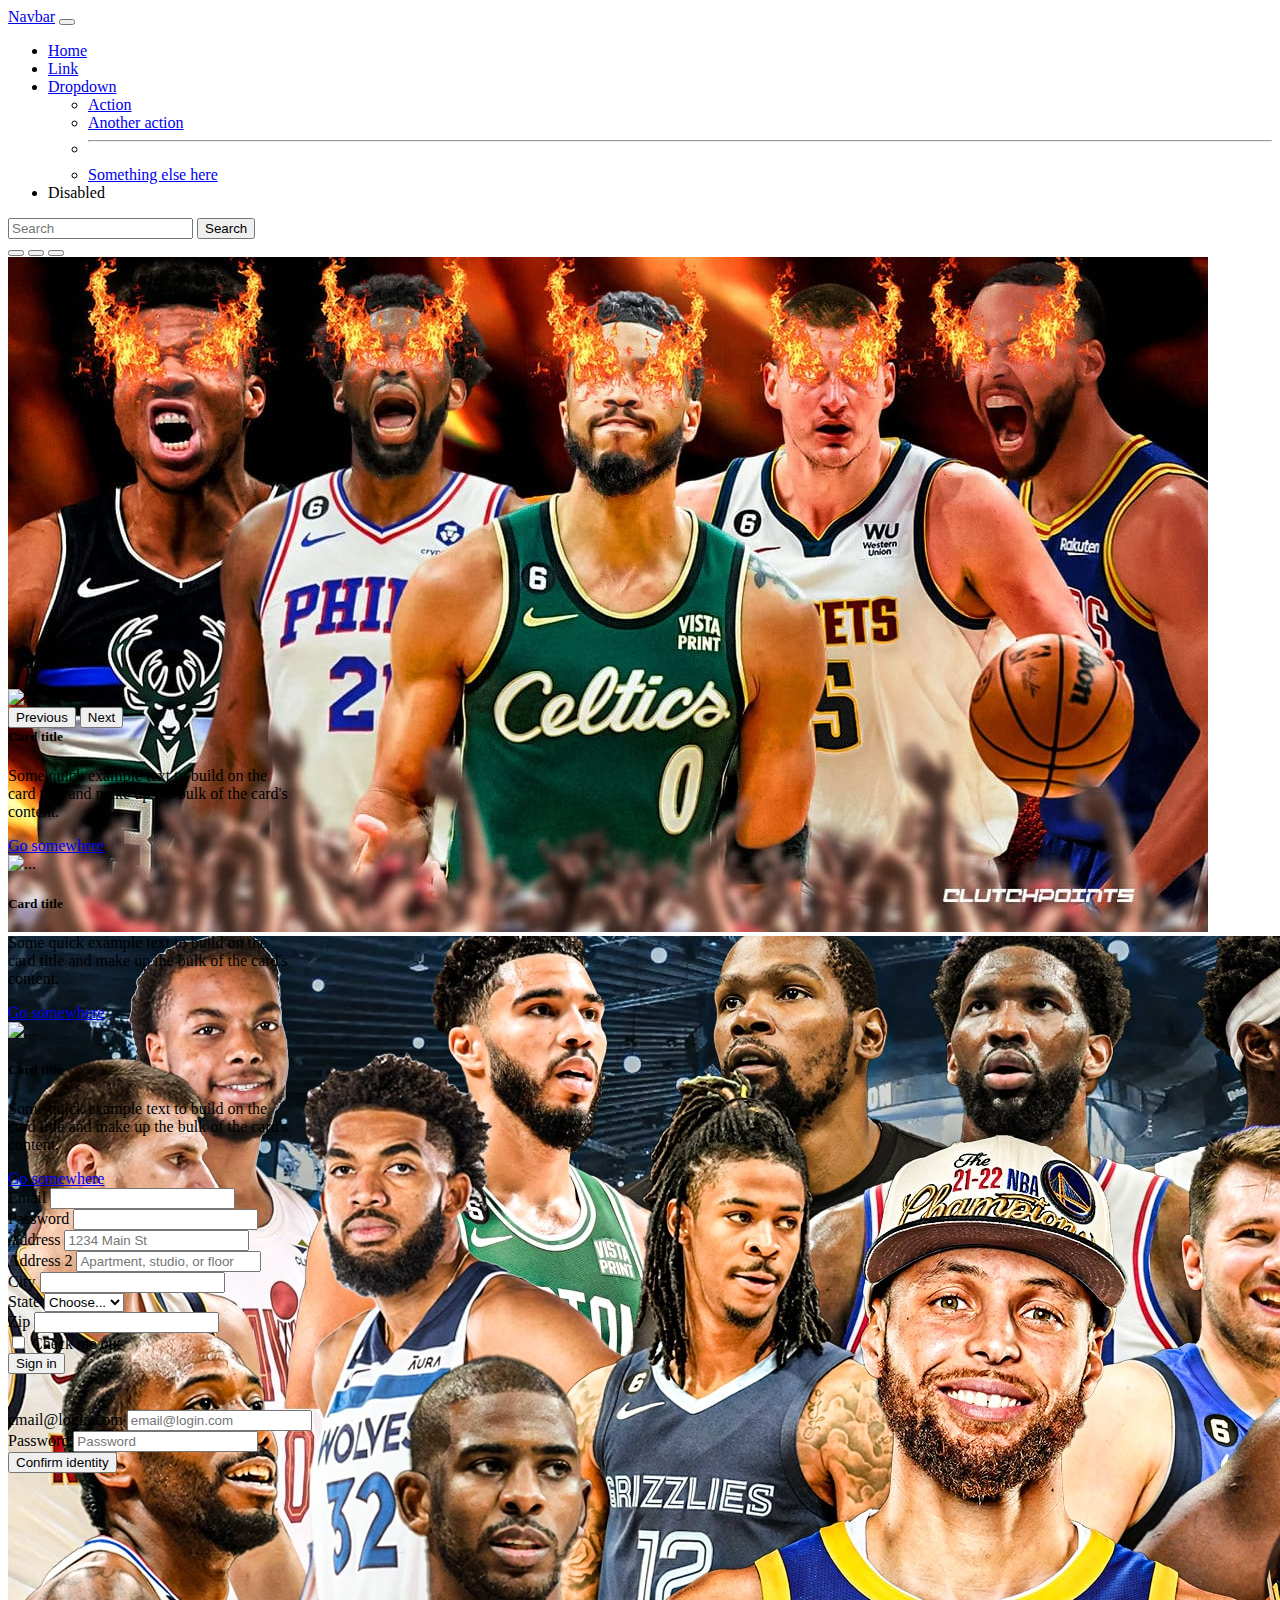
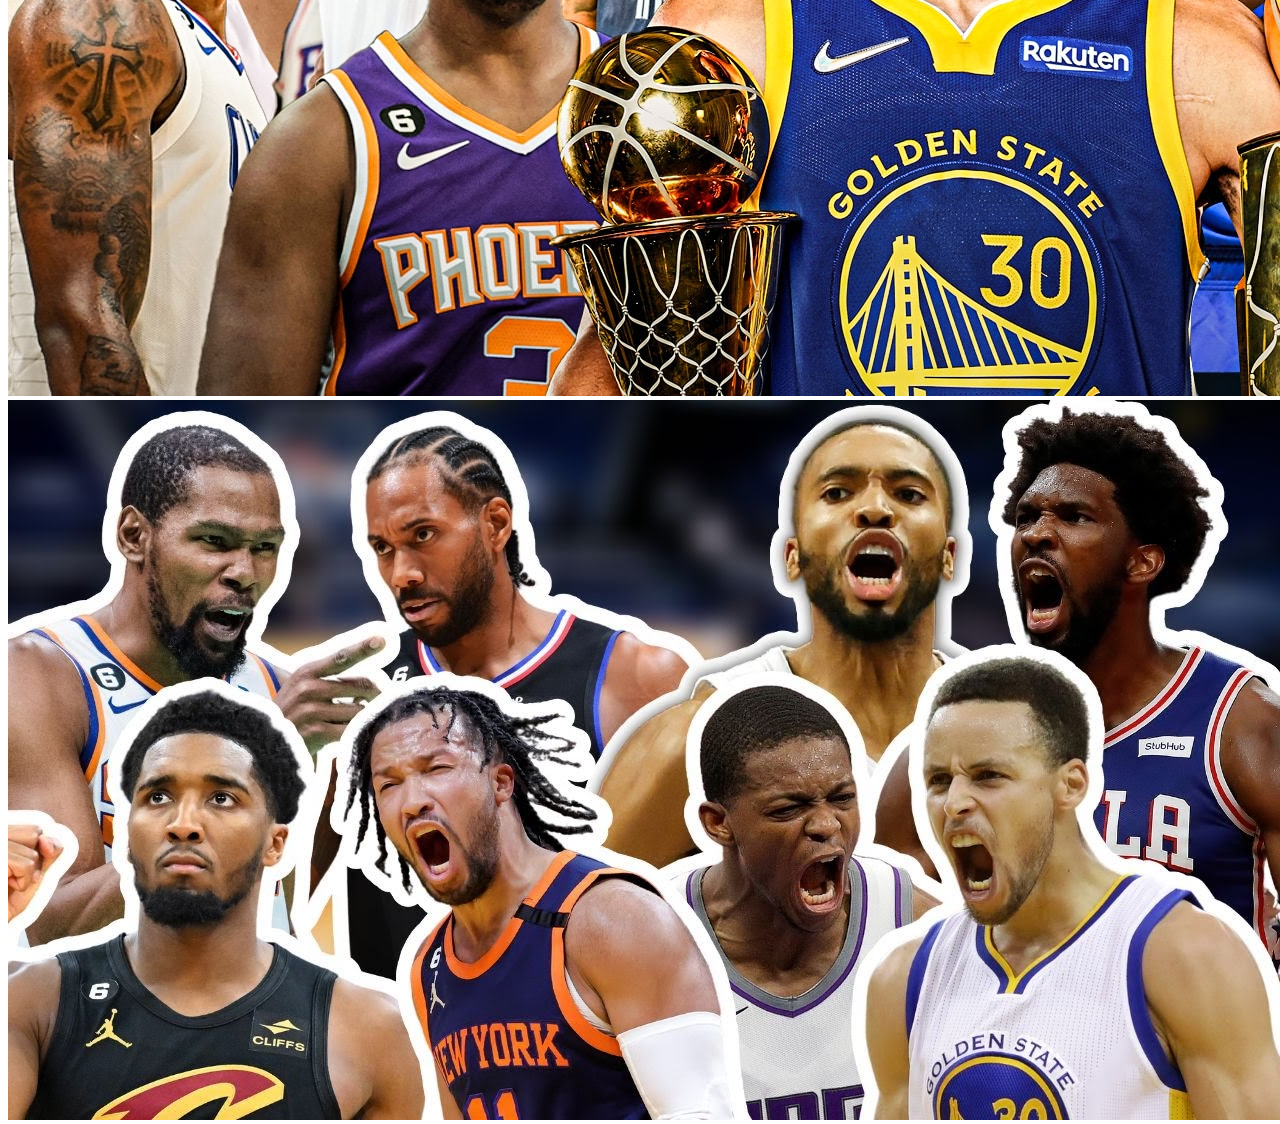
==== Bootstrap/bootstrap.html @ 5cbf296a "27/04/23" ====
<!DOCTYPE html>
<html lang="en">
<head>
    <meta charset="UTF-8">
    <meta http-equiv="X-UA-Compatible" content="IE=edge">
    <meta name="viewport" content="width=device-width, initial-scale=1.0">
    <title>Document</title>
    <link href="https://cdn.jsdelivr.net/npm/bootstrap@5.3.0-alpha3/dist/css/bootstrap.min.css" rel="stylesheet" integrity="sha384-KK94CHFLLe+nY2dmCWGMq91rCGa5gtU4mk92HdvYe+M/SXH301p5ILy+dN9+nJOZ" crossorigin="anonymous">
</head>
<body>
    <header>
        <nav class="navbar navbar-expand-lg bg-dark" data-bs-theme="dark">
            <div class="container-fluid">
              <a class="navbar-brand" href="#">Navbar</a>
              <button class="navbar-toggler" type="button" data-bs-toggle="collapse" data-bs-target="#navbarSupportedContent" aria-controls="navbarSupportedContent" aria-expanded="false" aria-label="Toggle navigation">
                <span class="navbar-toggler-icon"></span>
              </button>
              <div class="collapse navbar-collapse" id="navbarSupportedContent">
                <ul class="navbar-nav me-auto mb-2 mb-lg-0">
                  <li class="nav-item">
                    <a class="nav-link active" aria-current="page" href="#">Home</a>
                  </li>
                  <li class="nav-item">
                    <a class="nav-link" href="#">Link</a>
                  </li>
                  <li class="nav-item dropdown">
                    <a class="nav-link dropdown-toggle" href="#" role="button" data-bs-toggle="dropdown" aria-expanded="false">
                      Dropdown
                    </a>
                    <ul class="dropdown-menu">
                      <li><a class="dropdown-item" href="#">Action</a></li>
                      <li><a class="dropdown-item" href="#">Another action</a></li>
                      <li><hr class="dropdown-divider"></li>
                      <li><a class="dropdown-item" href="#">Something else here</a></li>
                    </ul>
                  </li>
                  <li class="nav-item">
                    <a class="nav-link disabled">Disabled</a>
                  </li>
                </ul>
                <form class="d-flex" role="search">
                  <input class="form-control me-2" type="search" placeholder="Search" aria-label="Search">
                  <button class="btn btn-outline-success" type="submit">Search</button>
                </form>
              </div>
            </div>
          </nav>
    </header>
    <section>
        <div class="container" >
            <div id="carouselExampleIndicators" class="carousel slide" style="height: 50vh;">
                <div class="carousel-indicators">
                  <button type="button" data-bs-target="#carouselExampleIndicators" data-bs-slide-to="0" class="active" aria-current="true" aria-label="Slide 1"></button>
                  <button type="button" data-bs-target="#carouselExampleIndicators" data-bs-slide-to="1" aria-label="Slide 2"></button>
                  <button type="button" data-bs-target="#carouselExampleIndicators" data-bs-slide-to="2" aria-label="Slide 3"></button>
                </div>
                <div class="carousel-inner" style="height: 50vh;">
                  <div class="carousel-item active">
                    <img src="nba 12.jpg" class="d-block h-100 w-100" alt="...">
                  </div>
                  <div class="carousel-item">
                    <img src="nba 123.jpeg" class="d-block h-100 w-100" alt="...">
                  </div>
                  <div class="carousel-item">
                    <img src="nba 1234.jpg" class="d-block h-100 w-100" alt="...">
                  </div>
                </div>
                <button class="carousel-control-prev" type="button" data-bs-target="#carouselExampleIndicators" data-bs-slide="prev">
                  <span class="carousel-control-prev-icon" aria-hidden="true"></span>
                  <span class="visually-hidden">Previous</span>
                </button>
                <button class="carousel-control-next" type="button" data-bs-target="#carouselExampleIndicators" data-bs-slide="next">
                  <span class="carousel-control-next-icon" aria-hidden="true"></span>
                  <span class="visually-hidden">Next</span>
                </button>
              </div>
        </div>
    </section>
    <section class="p2">
      <div class="container">
        <div class="row">
          <div class="col-4">
            <div class="card" style="width: 18rem;">
              <img src="..." class="card-img-top" alt="...">
              <div class="card-body">
                <h5 class="card-title">Card title</h5>
                <p class="card-text">Some quick example text to build on the card title and make up the bulk of the card's content.</p>
                <a href="#" class="btn btn-primary">Go somewhere</a>
              </div>
            </div>
          </div>
          <div class="col-4">
            <div class="card" style="width: 18rem;">
              <img src="..." class="card-img-top" alt="...">
              <div class="card-body">
                <h5 class="card-title">Card title</h5>
                <p class="card-text">Some quick example text to build on the card title and make up the bulk of the card's content.</p>
                <a href="#" class="btn btn-primary">Go somewhere</a>
              </div>
            </div>
          </div>
          <div class="col-4">
            <div class="card" style="width: 18rem;">
              <img src="..." class="card-img-top" alt="...">
              <div class="card-body">
                <h5 class="card-title">Card title</h5>
                <p class="card-text">Some quick example text to build on the card title and make up the bulk of the card's content.</p>
                <a href="#" class="btn btn-primary">Go somewhere</a>
              </div>
            </div>
          </div>
        </div>
      </div>
    </section>
    <div class="formulario">
      <div class="container">
        <form class="row g-3">
          <div class="col-md-6">
            <label for="inputEmail4" class="form-label">Email</label>
            <input type="email" class="form-control" id="inputEmail4">
          </div>
          <div class="col-md-6">
            <label for="inputPassword4" class="form-label">Password</label>
            <input type="password" class="form-control" id="inputPassword4">
          </div>
          <div class="col-12">
            <label for="inputAddress" class="form-label">Address</label>
            <input type="text" class="form-control" id="inputAddress" placeholder="1234 Main St">
          </div>
          <div class="col-12">
            <label for="inputAddress2" class="form-label">Address 2</label>
            <input type="text" class="form-control" id="inputAddress2" placeholder="Apartment, studio, or floor">
          </div>
          <div class="col-md-6">
            <label for="inputCity" class="form-label">City</label>
            <input type="text" class="form-control" id="inputCity">
          </div>
          <div class="col-md-4">
            <label for="inputState" class="form-label">State</label>
            <select id="inputState" class="form-select">
              <option selected>Choose...</option>
              <option>...</option>
            </select>
          </div>
          <div class="col-md-2">
            <label for="inputZip" class="form-label">Zip</label>
            <input type="text" class="form-control" id="inputZip">
          </div>
          <div class="col-12">
            <div class="form-check">
              <input class="form-check-input" type="checkbox" id="gridCheck">
              <label class="form-check-label" for="gridCheck">
                Check me out
              </label>
            </div>
          </div>
          <div class="col-12">
            <button type="submit" class="btn btn-primary">Sign in</button>
          </div>
        </form>
        <br>
        <br>
        <form class="row g-3">
            <div class="col-auto">
                <label for="inputEmail2" class="visually-hidden">email@login.com</label>
                <input type="email" class="form-control" id="inputEmail2" placeholder="email@login.com">
              </div>
            <div class="col-auto">
              <label for="inputPassword2" class="visually-hidden">Password</label>
              <input type="password" class="form-control" id="inputPassword2" placeholder="Password">
            </div>
            <div class="col-auto">
              <button type="submit" class="btn btn-primary mb-3">Confirm identity</button>
            </div>
          </form>
      </div>
    </div>

</body>
<script src="https://cdn.jsdelivr.net/npm/bootstrap@5.3.0-alpha3/dist/js/bootstrap.bundle.min.js" integrity="sha384-ENjdO4Dr2bkBIFxQpeoTz1HIcje39Wm4jDKdf19U8gI4ddQ3GYNS7NTKfAdVQSZe" crossorigin="anonymous"></script>
</html>
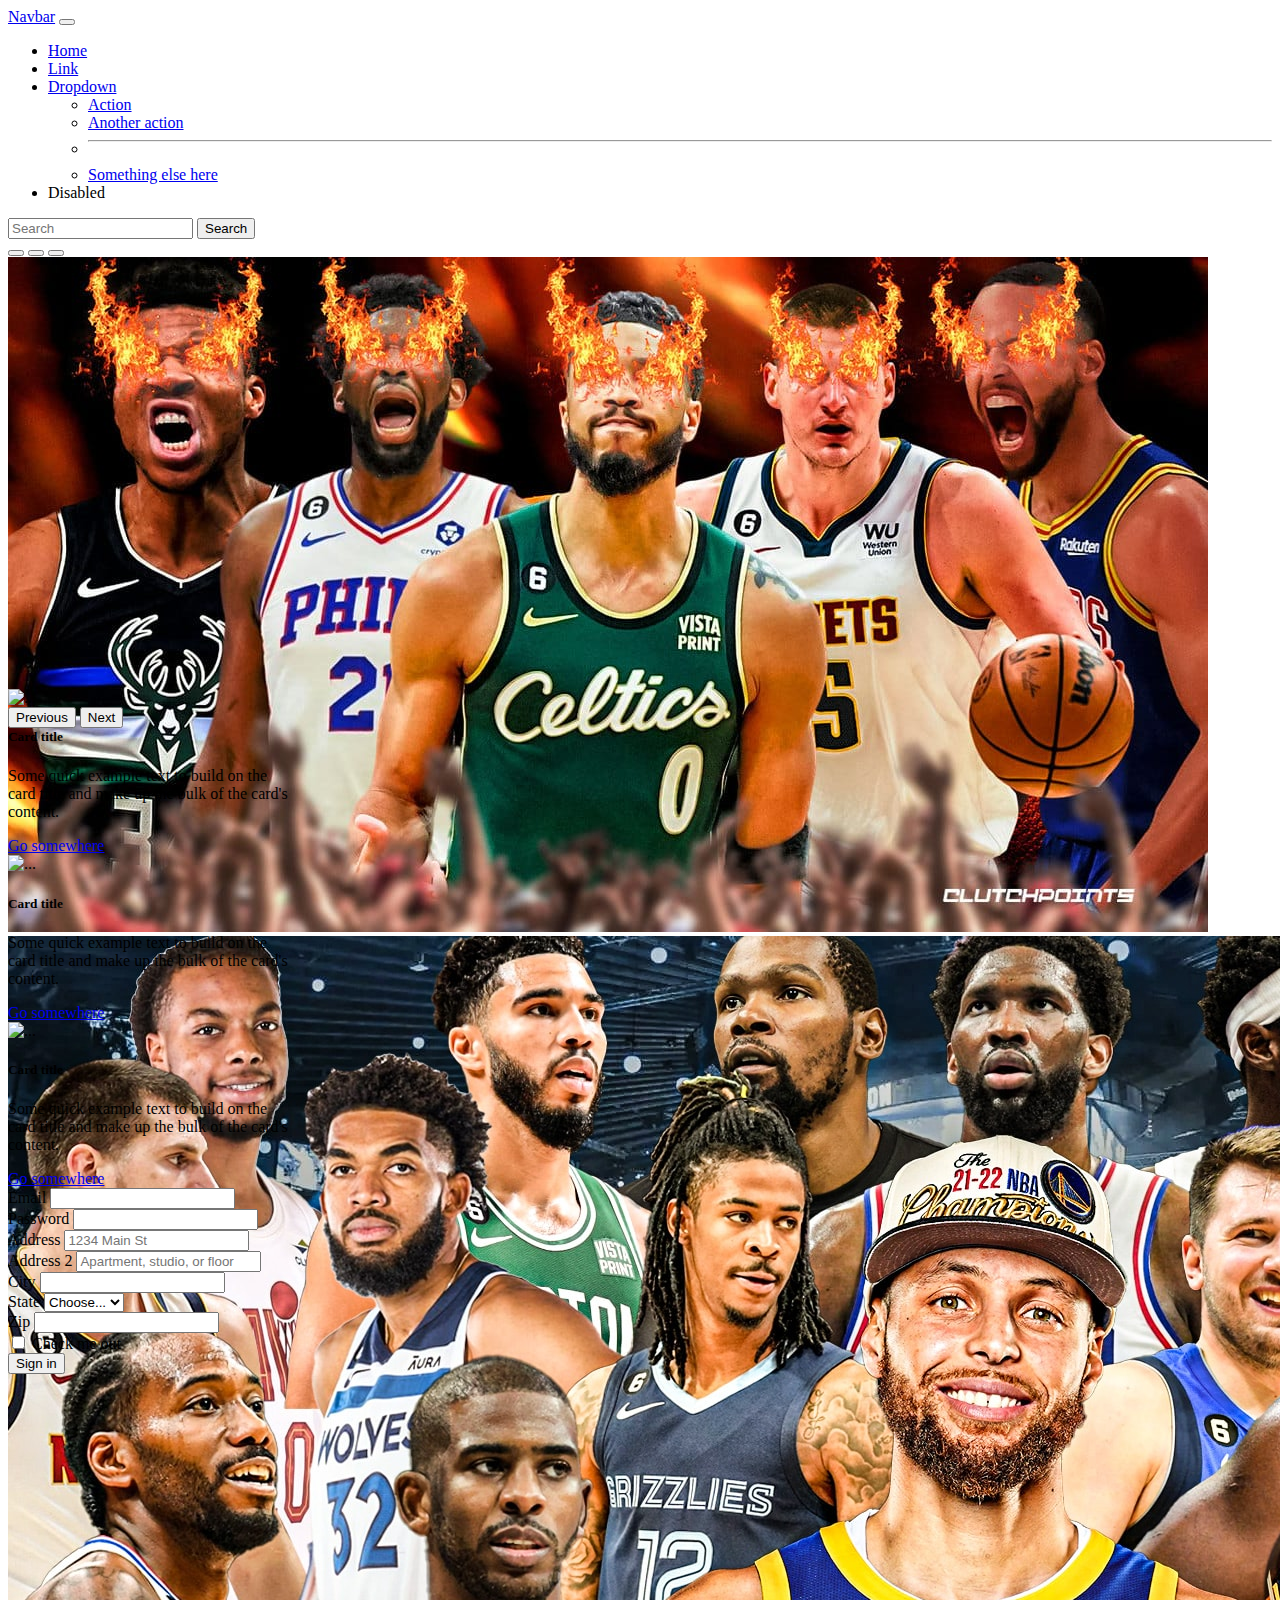
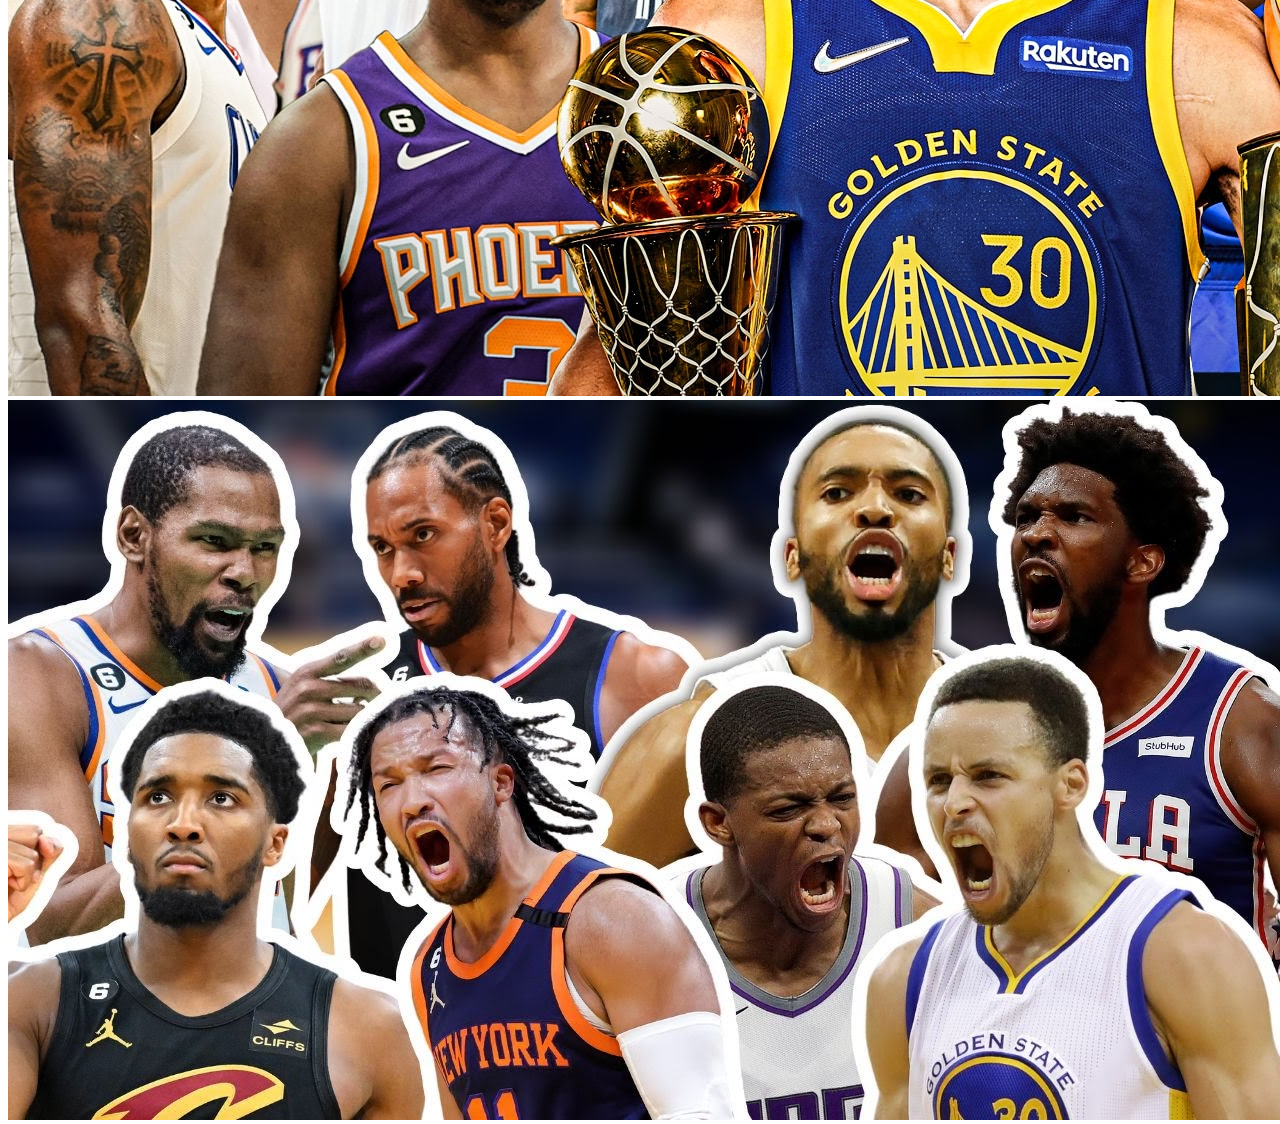
==== commit 9728a238: "bootstrap" ====
--- a/Bootstrap/bootstrap.html
+++ b/Bootstrap/bootstrap.html
@@ -11,7 +11,7 @@
     <header>
         <nav class="navbar navbar-expand-lg bg-dark" data-bs-theme="dark">
             <div class="container-fluid">
-              <a class="navbar-brand" href="#">Navbar</a>
+              <a class="navbar-brand" href="Login.html">Navbar</a>
               <button class="navbar-toggler" type="button" data-bs-toggle="collapse" data-bs-target="#navbarSupportedContent" aria-controls="navbarSupportedContent" aria-expanded="false" aria-label="Toggle navigation">
                 <span class="navbar-toggler-icon"></span>
               </button>
@@ -38,8 +38,8 @@
                     <a class="nav-link disabled">Disabled</a>
                   </li>
                 </ul>
-                <form class="d-flex" role="search">
-                  <input class="form-control me-2" type="search" placeholder="Search" aria-label="Search">
+                <form class=" d-flex" role="search">
+                  <input class="form-control me-2 bg-white" type="search" placeholder="Search" aria-label="Search">
                   <button class="btn btn-outline-success" type="submit">Search</button>
                 </form>
               </div>
@@ -160,19 +160,7 @@
         </form>
         <br>
         <br>
-        <form class="row g-3">
-            <div class="col-auto">
-                <label for="inputEmail2" class="visually-hidden">email@login.com</label>
-                <input type="email" class="form-control" id="inputEmail2" placeholder="email@login.com">
-              </div>
-            <div class="col-auto">
-              <label for="inputPassword2" class="visually-hidden">Password</label>
-              <input type="password" class="form-control" id="inputPassword2" placeholder="Password">
-            </div>
-            <div class="col-auto">
-              <button type="submit" class="btn btn-primary mb-3">Confirm identity</button>
-            </div>
-          </form>
+          
       </div>
     </div>
 
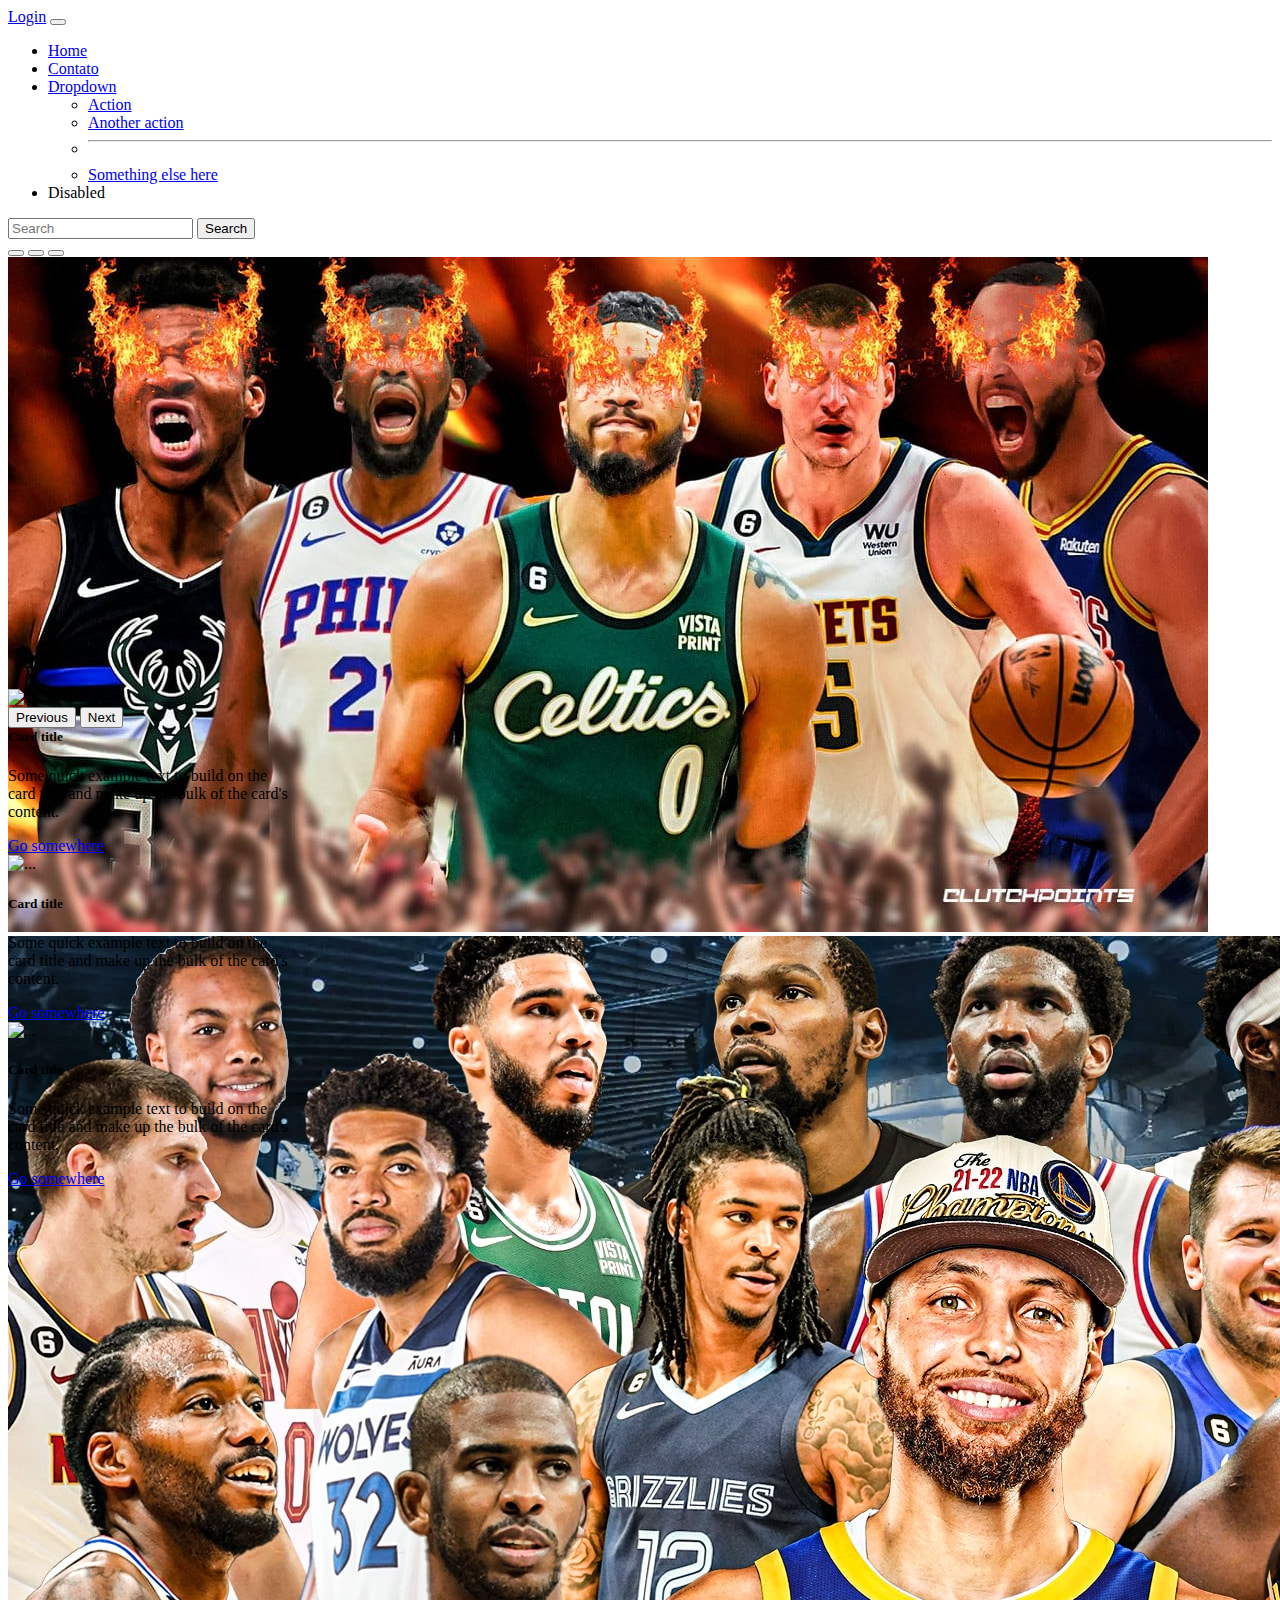
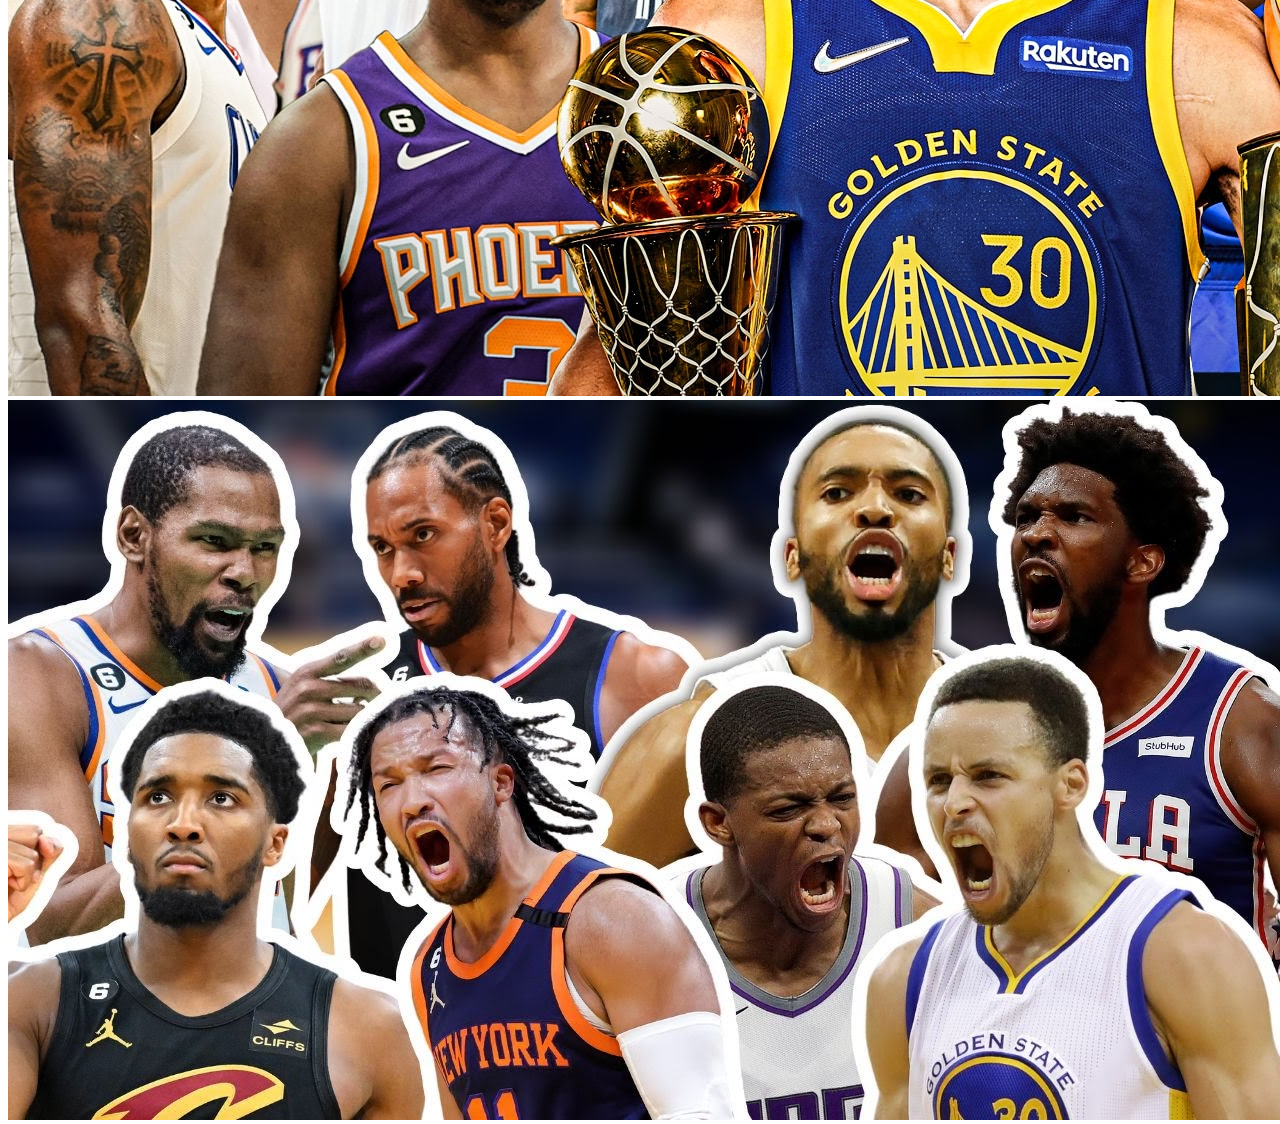
==== commit e5a7fa7b: "04/05" ====
--- a/Bootstrap/bootstrap.html
+++ b/Bootstrap/bootstrap.html
@@ -1,169 +1,136 @@
 <!DOCTYPE html>
-<html lang="en">
+<html lang="pt-br">
+
 <head>
-    <meta charset="UTF-8">
-    <meta http-equiv="X-UA-Compatible" content="IE=edge">
-    <meta name="viewport" content="width=device-width, initial-scale=1.0">
-    <title>Document</title>
-    <link href="https://cdn.jsdelivr.net/npm/bootstrap@5.3.0-alpha3/dist/css/bootstrap.min.css" rel="stylesheet" integrity="sha384-KK94CHFLLe+nY2dmCWGMq91rCGa5gtU4mk92HdvYe+M/SXH301p5ILy+dN9+nJOZ" crossorigin="anonymous">
+  <meta charset="UTF-8">
+  <meta http-equiv="X-UA-Compatible" content="IE=edge">
+  <meta name="viewport" content="width=device-width, initial-scale=1.0">
+  <title>Document</title>
+  <link href="https://cdn.jsdelivr.net/npm/bootstrap@5.3.0-alpha3/dist/css/bootstrap.min.css" rel="stylesheet"
+    integrity="sha384-KK94CHFLLe+nY2dmCWGMq91rCGa5gtU4mk92HdvYe+M/SXH301p5ILy+dN9+nJOZ" crossorigin="anonymous">
 </head>
+
 <body>
-    <header>
-        <nav class="navbar navbar-expand-lg bg-dark" data-bs-theme="dark">
-            <div class="container-fluid">
-              <a class="navbar-brand" href="Login.html">Navbar</a>
-              <button class="navbar-toggler" type="button" data-bs-toggle="collapse" data-bs-target="#navbarSupportedContent" aria-controls="navbarSupportedContent" aria-expanded="false" aria-label="Toggle navigation">
-                <span class="navbar-toggler-icon"></span>
-              </button>
-              <div class="collapse navbar-collapse" id="navbarSupportedContent">
-                <ul class="navbar-nav me-auto mb-2 mb-lg-0">
-                  <li class="nav-item">
-                    <a class="nav-link active" aria-current="page" href="#">Home</a>
-                  </li>
-                  <li class="nav-item">
-                    <a class="nav-link" href="#">Link</a>
-                  </li>
-                  <li class="nav-item dropdown">
-                    <a class="nav-link dropdown-toggle" href="#" role="button" data-bs-toggle="dropdown" aria-expanded="false">
-                      Dropdown
-                    </a>
-                    <ul class="dropdown-menu">
-                      <li><a class="dropdown-item" href="#">Action</a></li>
-                      <li><a class="dropdown-item" href="#">Another action</a></li>
-                      <li><hr class="dropdown-divider"></li>
-                      <li><a class="dropdown-item" href="#">Something else here</a></li>
-                    </ul>
-                  </li>
-                  <li class="nav-item">
-                    <a class="nav-link disabled">Disabled</a>
-                  </li>
-                </ul>
-                <form class=" d-flex" role="search">
-                  <input class="form-control me-2 bg-white" type="search" placeholder="Search" aria-label="Search">
-                  <button class="btn btn-outline-success" type="submit">Search</button>
-                </form>
-              </div>
-            </div>
-          </nav>
-    </header>
-    <section>
-        <div class="container" >
-            <div id="carouselExampleIndicators" class="carousel slide" style="height: 50vh;">
-                <div class="carousel-indicators">
-                  <button type="button" data-bs-target="#carouselExampleIndicators" data-bs-slide-to="0" class="active" aria-current="true" aria-label="Slide 1"></button>
-                  <button type="button" data-bs-target="#carouselExampleIndicators" data-bs-slide-to="1" aria-label="Slide 2"></button>
-                  <button type="button" data-bs-target="#carouselExampleIndicators" data-bs-slide-to="2" aria-label="Slide 3"></button>
-                </div>
-                <div class="carousel-inner" style="height: 50vh;">
-                  <div class="carousel-item active">
-                    <img src="nba 12.jpg" class="d-block h-100 w-100" alt="...">
-                  </div>
-                  <div class="carousel-item">
-                    <img src="nba 123.jpeg" class="d-block h-100 w-100" alt="...">
-                  </div>
-                  <div class="carousel-item">
-                    <img src="nba 1234.jpg" class="d-block h-100 w-100" alt="...">
-                  </div>
-                </div>
-                <button class="carousel-control-prev" type="button" data-bs-target="#carouselExampleIndicators" data-bs-slide="prev">
-                  <span class="carousel-control-prev-icon" aria-hidden="true"></span>
-                  <span class="visually-hidden">Previous</span>
-                </button>
-                <button class="carousel-control-next" type="button" data-bs-target="#carouselExampleIndicators" data-bs-slide="next">
-                  <span class="carousel-control-next-icon" aria-hidden="true"></span>
-                  <span class="visually-hidden">Next</span>
-                </button>
-              </div>
+  <header>
+    <nav class="navbar navbar-expand-lg bg-dark" data-bs-theme="dark">
+      <div class="container-fluid">
+        <a class="navbar-brand" href="Login.html">Login</a>
+        <button class="navbar-toggler" type="button" data-bs-toggle="collapse" data-bs-target="#navbarSupportedContent"
+          aria-controls="navbarSupportedContent" aria-expanded="false" aria-label="Toggle navigation">
+          <span class="navbar-toggler-icon"></span>
+        </button>
+        <div class="collapse navbar-collapse" id="navbarSupportedContent">
+          <ul class="navbar-nav me-auto mb-2 mb-lg-0">
+            <li class="nav-item">
+              <a class="nav-link active" aria-current="page" href="#">Home</a>
+            </li>
+            <li class="nav-item">
+              <a class="nav-link" href="contato.html">Contato</a>
+            </li>
+            <li class="nav-item dropdown">
+              <a class="nav-link dropdown-toggle" href="#" role="button" data-bs-toggle="dropdown"
+                aria-expanded="false">
+                Dropdown
+              </a>
+              <ul class="dropdown-menu">
+                <li><a class="dropdown-item" href="#">Action</a></li>
+                <li><a class="dropdown-item" href="#">Another action</a></li>
+                <li>
+                  <hr class="dropdown-divider">
+                </li>
+                <li><a class="dropdown-item" href="#">Something else here</a></li>
+              </ul>
+            </li>
+            <li class="nav-item">
+              <a class="nav-link disabled">Disabled</a>
+            </li>
+          </ul>
+          <form class=" d-flex" role="search">
+            <input class="form-control me-2 bg-white" type="search" placeholder="Search" aria-label="Search">
+            <button class="btn btn-outline-success" type="submit">Search</button>
+          </form>
         </div>
-    </section>
-    <section class="p2">
-      <div class="container">
-        <div class="row">
-          <div class="col-4">
-            <div class="card" style="width: 18rem;">
-              <img src="..." class="card-img-top" alt="...">
-              <div class="card-body">
-                <h5 class="card-title">Card title</h5>
-                <p class="card-text">Some quick example text to build on the card title and make up the bulk of the card's content.</p>
-                <a href="#" class="btn btn-primary">Go somewhere</a>
-              </div>
+      </div>
+    </nav>
+  </header>
+  <section>
+    <div class="container">
+      <div id="carouselExampleIndicators" class="carousel slide" style="height: 50vh;">
+        <div class="carousel-indicators">
+          <button type="button" data-bs-target="#carouselExampleIndicators" data-bs-slide-to="0" class="active"
+            aria-current="true" aria-label="Slide 1"></button>
+          <button type="button" data-bs-target="#carouselExampleIndicators" data-bs-slide-to="1"
+            aria-label="Slide 2"></button>
+          <button type="button" data-bs-target="#carouselExampleIndicators" data-bs-slide-to="2"
+            aria-label="Slide 3"></button>
+        </div>
+        <div class="carousel-inner" style="height: 50vh;">
+          <div class="carousel-item active">
+            <img src="nba 12.jpg" class="d-block h-100 w-100" alt="...">
+          </div>
+          <div class="carousel-item">
+            <img src="nba 123.jpeg" class="d-block h-100 w-100" alt="...">
+          </div>
+          <div class="carousel-item">
+            <img src="nba 1234.jpg" class="d-block h-100 w-100" alt="...">
+          </div>
+        </div>
+        <button class="carousel-control-prev" type="button" data-bs-target="#carouselExampleIndicators"
+          data-bs-slide="prev">
+          <span class="carousel-control-prev-icon" aria-hidden="true"></span>
+          <span class="visually-hidden">Previous</span>
+        </button>
+        <button class="carousel-control-next" type="button" data-bs-target="#carouselExampleIndicators"
+          data-bs-slide="next">
+          <span class="carousel-control-next-icon" aria-hidden="true"></span>
+          <span class="visually-hidden">Next</span>
+        </button>
+      </div>
+    </div>
+  </section>
+  <section class="p2">
+    <div class="container">
+      <div class="row">
+        <div class="col-4">
+          <div class="card" style="width: 18rem;">
+            <img src="..." class="card-img-top" alt="...">
+            <div class="card-body">
+              <h5 class="card-title">Card title</h5>
+              <p class="card-text">Some quick example text to build on the card title and make up the bulk of the card's
+                content.</p>
+              <a href="#" class="btn btn-primary">Go somewhere</a>
             </div>
           </div>
-          <div class="col-4">
-            <div class="card" style="width: 18rem;">
-              <img src="..." class="card-img-top" alt="...">
-              <div class="card-body">
-                <h5 class="card-title">Card title</h5>
-                <p class="card-text">Some quick example text to build on the card title and make up the bulk of the card's content.</p>
-                <a href="#" class="btn btn-primary">Go somewhere</a>
-              </div>
+        </div>
+        <div class="col-4">
+          <div class="card" style="width: 18rem;">
+            <img src="..." class="card-img-top" alt="...">
+            <div class="card-body">
+              <h5 class="card-title">Card title</h5>
+              <p class="card-text">Some quick example text to build on the card title and make up the bulk of the card's
+                content.</p>
+              <a href="#" class="btn btn-primary">Go somewhere</a>
             </div>
           </div>
-          <div class="col-4">
-            <div class="card" style="width: 18rem;">
-              <img src="..." class="card-img-top" alt="...">
-              <div class="card-body">
-                <h5 class="card-title">Card title</h5>
-                <p class="card-text">Some quick example text to build on the card title and make up the bulk of the card's content.</p>
-                <a href="#" class="btn btn-primary">Go somewhere</a>
-              </div>
+        </div>
+        <div class="col-4">
+          <div class="card" style="width: 18rem;">
+            <img src="..." class="card-img-top" alt="...">
+            <div class="card-body">
+              <h5 class="card-title">Card title</h5>
+              <p class="card-text">Some quick example text to build on the card title and make up the bulk of the card's
+                content.</p>
+              <a href="#" class="btn btn-primary">Go somewhere</a>
             </div>
           </div>
         </div>
       </div>
-    </section>
-    <div class="formulario">
-      <div class="container">
-        <form class="row g-3">
-          <div class="col-md-6">
-            <label for="inputEmail4" class="form-label">Email</label>
-            <input type="email" class="form-control" id="inputEmail4">
-          </div>
-          <div class="col-md-6">
-            <label for="inputPassword4" class="form-label">Password</label>
-            <input type="password" class="form-control" id="inputPassword4">
-          </div>
-          <div class="col-12">
-            <label for="inputAddress" class="form-label">Address</label>
-            <input type="text" class="form-control" id="inputAddress" placeholder="1234 Main St">
-          </div>
-          <div class="col-12">
-            <label for="inputAddress2" class="form-label">Address 2</label>
-            <input type="text" class="form-control" id="inputAddress2" placeholder="Apartment, studio, or floor">
-          </div>
-          <div class="col-md-6">
-            <label for="inputCity" class="form-label">City</label>
-            <input type="text" class="form-control" id="inputCity">
-          </div>
-          <div class="col-md-4">
-            <label for="inputState" class="form-label">State</label>
-            <select id="inputState" class="form-select">
-              <option selected>Choose...</option>
-              <option>...</option>
-            </select>
-          </div>
-          <div class="col-md-2">
-            <label for="inputZip" class="form-label">Zip</label>
-            <input type="text" class="form-control" id="inputZip">
-          </div>
-          <div class="col-12">
-            <div class="form-check">
-              <input class="form-check-input" type="checkbox" id="gridCheck">
-              <label class="form-check-label" for="gridCheck">
-                Check me out
-              </label>
-            </div>
-          </div>
-          <div class="col-12">
-            <button type="submit" class="btn btn-primary">Sign in</button>
-          </div>
-        </form>
-        <br>
-        <br>
-          
-      </div>
     </div>
+  </section>
+
 
 </body>
-<script src="https://cdn.jsdelivr.net/npm/bootstrap@5.3.0-alpha3/dist/js/bootstrap.bundle.min.js" integrity="sha384-ENjdO4Dr2bkBIFxQpeoTz1HIcje39Wm4jDKdf19U8gI4ddQ3GYNS7NTKfAdVQSZe" crossorigin="anonymous"></script>
+<script src="https://cdn.jsdelivr.net/npm/bootstrap@5.3.0-alpha3/dist/js/bootstrap.bundle.min.js"
+  integrity="sha384-ENjdO4Dr2bkBIFxQpeoTz1HIcje39Wm4jDKdf19U8gI4ddQ3GYNS7NTKfAdVQSZe" crossorigin="anonymous"></script>
+
 </html>